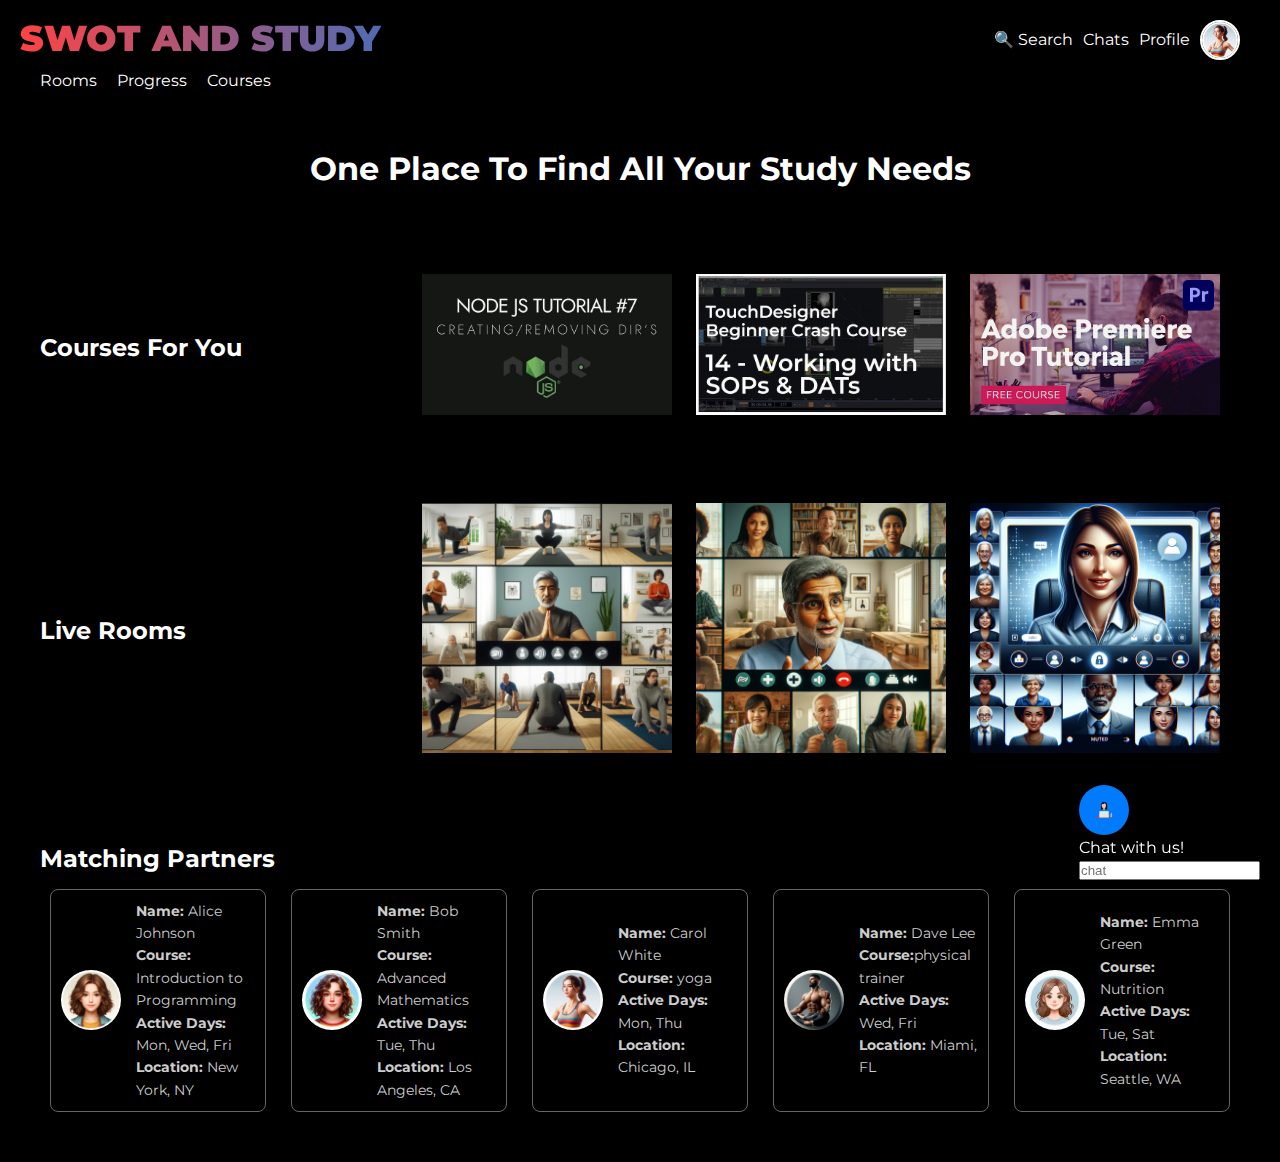
==== index.html @ 8d9b11d7 "Initial commit of website files" ====
<html lang="en">
<head>
    <meta charset="UTF-8">
    <meta name="viewport" content="width=device-width, initial-scale=1.0">
    <title>SWOT and STUDY</title>
    <link href="https://fonts.googleapis.com/css2?family=Montserrat:wght@400;700;900&display=swap" rel="stylesheet">
    <link rel="stylesheet" href="styles.css">
</head>
<body>

<header>
    <nav>
       <div class="logo" style="background: linear-gradient(90deg, #ff4343, #506bb4); -webkit-background-clip: text; -webkit-text-fill-color: transparent;">SWOT AND STUDY</div>

        <div class="menu">
    <div id="search-box" class="hidden">
        <input type="text" placeholder="Enter a name..." id="search-input" onkeyup="searchContent(event)">
    </div>
    <a href="#rooms">Rooms</a>
    <a href="#progress">Progress</a>
    <a href="#courses">Courses</a>
</div>
    </nav>
<nav>
<div class="btnalignright">
	<a href="profile.html" class="search-icon" onclick="toggleSearch()">🔍 	Search</a>
	<a href="login.html">Chats</a>
	<a href="profile.html">Profile</a>
	<a href="profile.html">
<img src="path-to-image-3.jpg" alt="ProfilePicture">
</a>

</div>
</nav>
</header>

<main>
    <section class="hero">
        <h1>One Place To Find All Your Study Needs</h1>
    </section>

  <!-- Placeholder for dynamically loaded course content -->
  <section class="course-menu">
    <!-- Course items will be dynamically loaded here -->
  </section>

   <section class="ad-section">
        <h2>Courses For You</h2>
        <div class="ad-images">
            <img src="path-to-your-course-ad-placeholder.jpg" alt="Course 	Advertisement">
            <img src="path-to-your-1course-ad-placeholder.jpg" alt="Course Advertisement">
            <img src="path-to-your-2course-ad-placeholder.jpg" alt="Course Advertisement">
        </div>
    </section>
  
    <section class="ad-section2">
        <h2>Live Rooms</h2>
        <div class="ad-images">
            <img src="path-to-your-3course-ad-placeholder.jpg" alt="Course Advertisement">
            <img src="path-to-your-4course-ad-placeholder.jpg" alt="Course Advertisement">
            <img src="path-to-your-5course-ad-placeholder.jpg" alt="Course Advertisement">
        </div>
    </section>

<section class="matching-partners">
  <h2>Matching Partners</h2>
  <div class="partners-container">
    <div class="partner-profile">
      <img src="path-to-image-1.jpg" alt="Profile Picture">
      <div class="partner-details">
        <strong>Name:</strong> Alice Johnson<br>
        <strong>Course:</strong> Introduction to Programming<br>
        <strong>Active Days:</strong> Mon, Wed, Fri<br>
        <strong>Location:</strong> New York, NY
      </div>
    </div>
    <div class="partner-profile">
      <img src="path-to-image-2.jpg" alt="Profile Picture">
      <div class="partner-details">
        <strong>Name:</strong> Bob Smith<br>
        <strong>Course:</strong> Advanced Mathematics<br>
        <strong>Active Days:</strong> Tue, Thu<br>
        <strong>Location:</strong> Los Angeles, CA
      </div>
    </div>
    <div class="partner-profile">
      <img src="path-to-image-3.jpg" alt="Profile Picture">
      <div class="partner-details">
        <strong>Name:</strong> Carol White<br>
        <strong>Course:</strong> yoga<br>
        <strong>Active Days:</strong> Mon, Thu<br>
        <strong>Location:</strong> Chicago, IL
      </div>
    </div>
    <div class="partner-profile">
      <img src="path-to-image-4.jpg" alt="Profile Picture">
      <div class="partner-details">
        <strong>Name:</strong> Dave Lee<br>
        <strong>Course:</strong>physical trainer<br>
        <strong>Active Days:</strong> Wed, Fri<br>
        <strong>Location:</strong> Miami, FL
      </div>
    </div>
    <div class="partner-profile">
      <img src="path-to-image-5.jpg" alt="Profile Picture">
      <div class="partner-details">
        <strong>Name:</strong> Emma Green<br>
        <strong>Course:</strong> Nutrition<br>
        <strong>Active Days:</strong> Tue, Sat<br>
        <strong>Location:</strong> Seattle, WA
      </div>
    </div>
  </div>
</section>



</main>
<div id="chatbot">
    <div id="chatbot-circle" onclick="toggleChatbot()">
        <img src="chat-icon.png" alt="Chat Icon" class="chatbot-icon"/> <!-- Replace with your chat icon -->
    </div>
    <div id="chat-window" class="hidden">
        <div id="messages"></div>
	<p class="chatbot-text">Chat with us!</p>
        <input type="text" id="chat-input" placeholder="chat" onkeypress="sendMessage(event)">
    </div>
</div>

<script src="scripts.js"></script>
</body>
</html>
---- styles.css ----
* {
    margin: 0;
    padding: 0;
    box-sizing: border-box;
}

body {
    font-family: 'Montserrat', sans-serif;
    line-height: 1.6;
    background-color: #000;
    color: #fff;
}

header {
    background: rgba(0, 0, 0, 0.9);
    color: #6e8ff6;
    padding: 10px 20px;
    display: flex;
    justify-content: space-between;
    
}

.logo {
    font-weight: 900;
    font-size: 36px;
}
.menu {
  display: flex;
  align-items: center; /* Aligns items along the center line */
}
.menu a {
    text-decoration: none;
    transition: transform 0.2s, color 0.2s;
    color: #fff;
    margin-left: 20px;
    font-weight: 400;
    font-size: 16px;
}

.menu a:hover {
    transform: scale(1.1);
    color: #cbbcc0;
}

.hero {
    padding: 40px;
    text-align: center;
    text-shadow: 2px 2px 4px rgba(0,0,0,0.5);
}

.ad-section, .ad-section2 {
    padding: 40px;
    display: flex;
    align-items: center;
    justify-content: space-between;
}

.ad-images img {
    width: 100%;
    transition: transform 0.3s ease, filter 0.3s ease;
    height: auto;
    max-width: 250px;
    margin-right: 20px;
}

.ad-images img:hover {
    transform: scale(1.07);
    filter: brightness(1.2);
    z-index: 2;
}

header.sticky {
    position: fixed;
    top: 0;
    width: 100%;
    transition: background-color 0.3s;
}

.matching-partners {
    padding: 40px;
    background-color: #000;
    color: #fff;
}

.partners-container {
    display: flex;
    justify-content: space-between;
    flex-wrap: wrap;
}

.partner-profile {
    flex: 0 1 18%;
    display: flex;
    align-items: center;
    transition: transform 0.3s ease, box-shadow 0.3s ease;
    margin: 10px;
    background-color: #000;
    border: 1px solid #666;
    padding: 10px;
    border-radius: 8px;
    box-shadow: 0 4px 8px rgba(0,0,0,0.5);
}

.partner-profile:hover {
    transform: scale(1.07);
    box-shadow: 0 8px 16px rgba(0, 0, 0, 0.6);
}

.partner-profile img{
    width: 60px;
    height: 60px;
    transition: transform 0.3s ease, box-shadow 0.3s ease;
    cursor: pointer;
    border-radius: 50%;
    margin-right: 15px;
}

.partner-details {
    font-size: 14px;
    color: #ccc;
}
.partner-profile img:hover,
.partner-profile img.active {
  transform: scale(1.3); /* Slightly enlarges the image */
  box-shadow: 0 8px 16px rgba(0, 0, 0, 0.75); /* Adds shadow for depth */
  z-index: 10; /* Ensures the image is above others */
}
#search-box {
    position: absolute;
    right: 10;
    top: 60%;
    background: white;
    border: none;
    padding: 10px;
    display: none; /* Hidden by default */
    transition: all 0.3s ease; /* Smooth transition for showing and hiding */
}

#search-input {
    width: 200px;
    padding: 8px;
    border: 1px solid #fff;
    background-color: transparent;
    color: white;
    font-size: 16px;
    border-radius: 4px;
}
#chatbot {
    position: fixed;
    bottom: 20px;
    right: 20px;
    z-index: 1000; /* Ensure it is on top and not covered by other elements */
}

#chatbot-circle {
    background-color: #007bff;
    width: 50px; /* Set a reasonable size for the circle */
    height: 50px; /* Keep the height the same as the width for a perfect circle */
    border-radius: 50%;
    display: flex;
    justify-content: center;
    align-items: center;
    cursor: pointer;
    box-shadow: 0 2px 10px rgba(0,0,0,0.2);
}

.chatbot-icon {
    width: 24px; /* Adjust icon size to fit inside the circle */
    height: auto; /* Maintain aspect ratio */
}
/* Profile Page Styles */
.profile-container {
    padding: 40px;
    color: #fff;
    background-color: #000;
    border-radius: 8px;
    max-width: 800px;
    margin: 0 auto; /* Center the content */
    box-shadow: 0 4px 12px rgba(0, 0, 0, 0.3); /* Light shadow for depth */
}

.profile-container h2 {
    font-size: 24px;
    font-weight: 700;
    text-align: center; /* Center-align the heading */
}

.profile-details {
    padding: 20px;
    background-color: #111; /* Slightly lighter shade for contrast */
    border-radius: 8px;
    box-shadow: 0 4px 8px rgba(0, 0, 0, 0.2); /* Subtle shadow effect */
}

.profile-details p {
    margin-bottom: 10px;
}

.auth-container {
    padding: 40px;
    background-color: #000;
    color: #fff;
    border-radius: 8px;
    max-width: 500px;
    margin: 0 auto; /* Center-align the container */
}

.auth-container h2 {
    font-size: 24px;
    text-align: center;
}

.auth-container form {
    display: flex;
    flex-direction: column;
    gap: 20px; /* Space between form elements */
}

.auth-container input {
    padding: 10px;
    border: 1px solid #666; /* Subtle border for inputs */
    border-radius: 4px;
    background: #222; /* Dark background for inputs */
    color: #fff;
}

.auth-container button {
    padding: 10px;
    font-size: 16px;
    background: #6e8ff6; /* Matching the header color */
    border: none;
    border-radius: 4px;
    color: #fff;
    cursor: pointer;
    transition: background 0.3s; /* Smooth transition on hover */
}

.auth-container button:hover {
    background: #506bb4; /* Darker shade on hover */
}

.auth-container a {
    text-decoration: none;
    color: #6e8ff6;
}

.auth-container a:hover {
    text-decoration: underline; /* Add underline on hover */
}
.profile-pic {
    width: 60px; /* Same as partner profile */
    height: 60px; /* Same as partner profile */
    border-radius: 50%; /* Circular shape */
    transition: transform 0.3s ease, box-shadow 0.3s ease; /* Smooth transition */
    cursor: pointer; /* Pointer cursor for interactivity */
}

.profile-pic:hover {
    transform: scale(1.3); /* Enlarges the image on hover */
    box-shadow: 0 8px 16px rgba(0, 0, 0, 0.75); /* Shadow effect for depth */
}
/* Headings with light grey color and special effects */
.profile-container h2, .profile-container h3 {
    color: #ccc; /* Light grey */
    text-shadow: 1px 1px 4px rgba(0, 0, 0, 0.5); /* Subtle shadow */
    font-weight: 700; /* Bold font weight for headings */
    transition: color 0.3s; /* Smooth transition for hover effects */
}

.profile-container h2:hover, .profile-container h3:hover {
    color: #6e8ff6; /* Change color on hover for a dynamic effect */
}

/* Softer white for text elements */
.profile-info, .profile-details, .profile-stats {
    color: #ddd; /* Softer shade of white for better contrast */
    font-family: 'Montserrat', sans-serif; /* Clean, modern font */
}

.profile-info p, .profile-details p {
    line-height: 1.4; /* Better readability with increased line height */
    font-size: 16px; /* Standard font size for text */
}

/* Edit profile section with improved button styles */
.edit-profile button {
    padding: 12px; /* Slightly larger padding for a more comfortable button */
    font-size: 16px;
    background: linear-gradient(90deg, #6e8ff6, #506bb4); /* Gradient background */
    border: none;
    border-radius: 4px;
    color: #fff;
    cursor: pointer;
    transition: background 0.3s; /* Smooth transition for hover effects */
}

.edit-profile button:hover {
    background: linear-gradient(90deg, #506bb4, #6e8ff6); /* Reverse gradient on hover */
}
.btnalignright {
    display: flex;
    align-items: center;
    justify-content: flex-end; /* Ensure elements align to the right */
    padding: 10px;
    background-color: #000;
    border-radius: 8px;
}
.btnalignright img {
    width: 40px;
    height: 40px;
    border-radius: 50%; /* Circular shape */
    border: 2px solid #fff;
    transition: transform 0.3s ease;
    cursor: pointer;
}


.btnalignright img:hover {
    transform: scale(1.1);
    box-shadow: 0 8px 16px rgba(0, 0, 0, 0.75); /* Shadow effect */
}
.btnalignright a {
    font-size: 16px;
    color: #fff;
    text-decoration: none;
    margin-right: 10px; /* Adjust this for spacing between text and image */
}
.btnalignright a:hover {
    transform: scale(1.1);
    color: #cbbcc0;
}
login-container {
    display: flex;
    flex-direction: column;
    justify-content: center;
    align-items: center;
    height: 100vh; /* Full viewport height */
}

.login-title {
    font-size: 48px; /* Font size for the logo */
    font-weight: 700; /* Bold weight */
    display: inline-block; /* Keep the logo in line */
    background: linear-gradient(90deg, #ff4343, #506bb4); /* Linear gradient */
    -webkit-background-clip: text; /* Clip background to text */
    -webkit-text-fill-color: transparent; /* Make text transparent to reveal gradient */
    transition: color 1s ease; /* Smooth transition for focus */
}

/* Form for login inputs and buttons */
.login-form {
    background: rgba(255, 255, 255, 0.1); /* Light background for form */
    padding: 30px; /* Padding around form */
    border-radius: 10px; /* Smooth edges */
    box-shadow: 0 10px 30px rgba(0, 0, 0, 0.5); /* Subtle shadow for depth */
}

/* Input fields for email and password */
.login-input {
    width: 100%; /* Full width */
    padding: 10px;
    border: none; /* Clean look */
    border-radius: 5px; /* Smooth edges */
    background: rgba(255, 255, 255, 0.2); /* Light background */
    color: white; /* White text */
    font-size: 16px; /* Standard font size */
    margin-bottom: 10px; /* Space between inputs */
}

/* Sign-in button */
.login-button {
    width: 100%; /* Full width */
    padding: 12px; /* Padding for a comfortable button */
    background: linear-gradient(90deg, #6e8ff6, #506bb4); /* Gradient */
    border: none; /* Clean edges */
    border-radius: 5px; /* Rounded corners */
    color: white; /* White text */
    font-size: 18px; /* Larger font size */
    cursor: pointer; /* Pointer cursor */
    transition: background 0.3s ease; /* Smooth hover transition */
}

/* Hover effect for sign-in button */
.login-button:hover {
    background: linear-gradient(90deg, #506bb4, #6e8ff6); /* Gradient reverse on hover */
}

/* Social login section */
.social-login {
    margin-top: 10px; /* Space above social login */
    text-align: center; /* Center-align text */
}

/* Social login icons */
.social-icons {
    display: flex;
    justify-content: center; /* Center-align icons */
    gap: 15px; /* Space between icons */
}

/* Social icons for different platforms */
.social-icons a {
    display: inline-block; /* Ensure icons align properly */
    width: 30px; /* Size for icons */
    height: 30px;
    border-radius: 50%; /* Circular shape */
}

/* Links for 'Sign Up' and 'Forgot Password' */
.login-links {
    margin-top: 10px; /* Space above links */
    display: flex;
    justify-content: space-between; /* Space out links */
}

/* Styling for 'Sign Up' and 'Forgot Password' links */
.signup-link,
.forgot-password {
    color: #6e8ff6; /* Matching site theme */
    text-decoration: none; /* No underlining */
    transition: color 0.3s ease; /* Smooth hover transition */
}

/* Hover effect for links */
.signup-link:hover,
.forgot-password:hover {
    color: #cbbcc0; /* Change color on hover */
}
login-container {
    display: flex;
    flex-direction: column;
    justify-content: center;
    align-items: center;
    height: 100vh; /* Full viewport height */
}



/* Form for login inputs and buttons */
.login-form {
    background: rgba(255, 255, 255, 0.1); /* Light background for form */
    padding: 30px; /* Padding around form */
    border-radius: 10px; /* Smooth edges */
    box-shadow: 0 10px 30px rgba(0, 0, 0, 0.5); /* Subtle shadow for depth */
}

/* Input fields for email and password */
.login-input {
    width: 100%; /* Full width */
    padding: 10px;
    border: none; /* Clean look */
    border-radius: 5px; /* Smooth edges */
    background: rgba(255, 255, 255, 0.2); /* Light background */
    color: white; /* White text */
    font-size: 16px; /* Standard font size */
    margin-bottom: 10px; /* Space between inputs */
}

/* Sign-in button */
.login-button {
    width: 100%; /* Full width */
    padding: 12px; /* Padding for a comfortable button */
    background: linear-gradient(90deg, #6e8ff6, #506bb4); /* Gradient */
    border: none; /* Clean edges */
    border-radius: 5px; /* Rounded corners */
    color: white; /* White text */
    font-size: 18px; /* Larger font size */
    cursor: pointer; /* Pointer cursor */
    transition: background 0.3s ease; /* Smooth hover transition */
}

/* Hover effect for sign-in button */
.login-button:hover {
    background: linear-gradient(90deg, #506bb4, #6e8ff6); /* Gradient reverse on hover */
}

/* Social login section */
.social-login {
    margin-top: 10px; /* Space above social login */
    text-align: center; /* Center-align text */
}

/* Social login icons */
.social-icons {
    display: flex;
    justify-content: center; /* Center-align icons */
    gap: 15px; /* Space between icons */
}

/* Social icons for different platforms */
.social-icons a {
    display: inline-block; /* Ensure icons align properly */
    width: 30px; /* Size for icons */
    height: 30px;
    border-radius: 50%; /* Circular shape */
}

/* Links for 'Sign Up' and 'Forgot Password' */
.login-links {
    margin-top: 10px; /* Space above links */
    display: flex;
    justify-content: space-between; /* Space out links */
}

/* Styling for 'Sign Up' and 'Forgot Password' links */
.signup-link,
.forgot-password {
    color: #6e8ff6; /* Matching site theme */
    text-decoration: none; /* No underlining */
    transition: color 0.3s ease; /* Smooth hover transition */
}

/* Hover effect for links */
.signup-link:hover,
.forgot-password:hover {
    color: #cbbcc0; /* Change color on hover */
}
login-container {
    display: flex;
    flex-direction: column;
    justify-content: center;
    align-items: center;
    height: 100vh; /* Full viewport height */
}



/* Form for login inputs and buttons */
.login-form {
    background: rgba(255, 255, 255, 0.1); /* Light background for form */
    padding: 30px; /* Padding around form */
    border-radius: 10px; /* Smooth edges */
    box-shadow: 0 10px 30px rgba(0, 0, 0, 0.5); /* Subtle shadow for depth */
}

/* Input fields for email and password */
.login-input {
    width: 100%; /* Full width */
    padding: 10px;
    border: none; /* Clean look */
    border-radius: 5px; /* Smooth edges */
    background: rgba(255, 255, 255, 0.2); /* Light background */
    color: white; /* White text */
    font-size: 16px; /* Standard font size */
    margin-bottom: 10px; /* Space between inputs */
}

/* Sign-in button */
.login-button {
    width: 100%; /* Full width */
    padding: 12px; /* Padding for a comfortable button */
    background: linear-gradient(90deg, #6e8ff6, #506bb4); /* Gradient */
    border: none; /* Clean edges */
    border-radius: 5px; /* Rounded corners */
    color: white; /* White text */
    font-size: 18px; /* Larger font size */
    cursor: pointer; /* Pointer cursor */
    transition: background 0.3s ease; /* Smooth hover transition */
}

/* Hover effect for sign-in button */
.login-button:hover {
    background: linear-gradient(90deg, #506bb4, #6e8ff6); /* Gradient reverse on hover */
}

/* Social login section */
.social-login {
    margin-top: 10px; /* Space above social login */
    text-align: center; /* Center-align text */
}

/* Social login icons */
.social-icons {
    display: flex;
    justify-content: center; /* Center-align icons */
    gap: 15px; /* Space between icons */
}

/* Social icons for different platforms */
.social-icons a {
    display: inline-block; /* Ensure icons align properly */
    width: 30px; /* Size for icons */
    height: 30px;
    border-radius: 50%; /* Circular shape */
}

/* Links for 'Sign Up' and 'Forgot Password' */
.login-links {
    margin-top: 10px; /* Space above links */
    display: flex;
    justify-content: space-between; /* Space out links */
}

/* Styling for 'Sign Up' and 'Forgot Password' links */
.signup-link,
.forgot-password {
    color: #fff; /* Matching site theme */
    text-decoration: none; /* No underlining */
    transition: color 0.3s ease; /* Smooth hover transition */
}

/* Hover effect for links */
.signup-link:hover,
.forgot-password:hover {
    color: #cbbcc0; /* Change color on hover */
}
.login-container {
    display: flex;
    flex-direction: column;
    justify-content: center;
    align-items: center;
    height: 100vh; /* Full viewport height */
}

/* Login form container */
.login-form {
    background: rgba(255, 255, 255, 0.1); /* Light background for the form */
    padding: 30px; /* Padding around the form */
    border-radius: 10px; /* Smooth edges */
    box-shadow: 0 10px 30px rgba(0, 0, 0, 0.5); /* Subtle shadow for depth */
}

/* Input fields for email and password */
.login-input {
    width: 100%; /* Full width */
    padding: 10px;
    border: none; /* No borders */
    border-radius: 5px; /* Rounded edges */
    background: rgba(255, 255, 255, 0.2); /* Light background */
    color: white; /* White text */
    font-size: 16px; /* Standard font size */
    margin-bottom: 10px; /* Space between inputs */
}

/* Sign-in button styling */
.login-button {
    width: 100%; /* Full width */
    padding: 12px; /* Comfortable padding */
    background: linear-gradient(90deg, #ff4343, #506bb4);
    border-radius: 5px; /* Rounded edges */
    color: white; /* White text */
    font-size: 18px; /* Larger font size */
    cursor: pointer; /* Interactive cursor */
    transition: background 0.3s ease; /* Smooth hover transition */
}

/* Hover effect for sign-in button */
.login-button:hover {
    background: linear-gradient(90deg, #506bb4, #6e8ff6); /* Gradient reverse on hover */
}

/* Social login section and alignment */
.social-login {
    text-align: center; /* Center-align the social login section */
    margin-top: 20px; /* Space above the social login */
}

/* Ensure proper spacing and alignment for social icons */
.social-icons {
    display: flex;
    justify-content: center; /* Center-align icons */
    gap: 20px; /* Ensure proper spacing between icons */
}

/* Social media icons styling */
.social-icons a {
    display: inline-block; /* Ensure inline behavior */
    text-decoration: none; /* No underline */
    color: #fff; /* Consistent color for links */
}

.social-icons img {
    width: 30px; /* Consistent size for icons */
    height: 30px;
    border-radius: 50%; /* Circular shape */
    transition: transform 0.3s ease; /* Smooth hover transition */
}

/* Hover effect for social icons */
.social-icons img:hover {
    transform: scale(1.1); /* Slightly enlarge on hover */
}
.background-text {
    position: absolute;
    top: 0;
    left: 0;
    width: 100%; /* Full width */
    height: 100%; /* Full height */
    z-index: -1; /* Keep in the background */
    display: flex;
    flex-direction: row; /* Align words in a column */
    justify-content: center; /* Center vertically */
    align-items: start; /* Center horizontally */
    font-size: 72px; /* Moderate font size */
    text-align: center; /* Center text */
    transition: opacity 1s ease; /* Smooth transition */
}
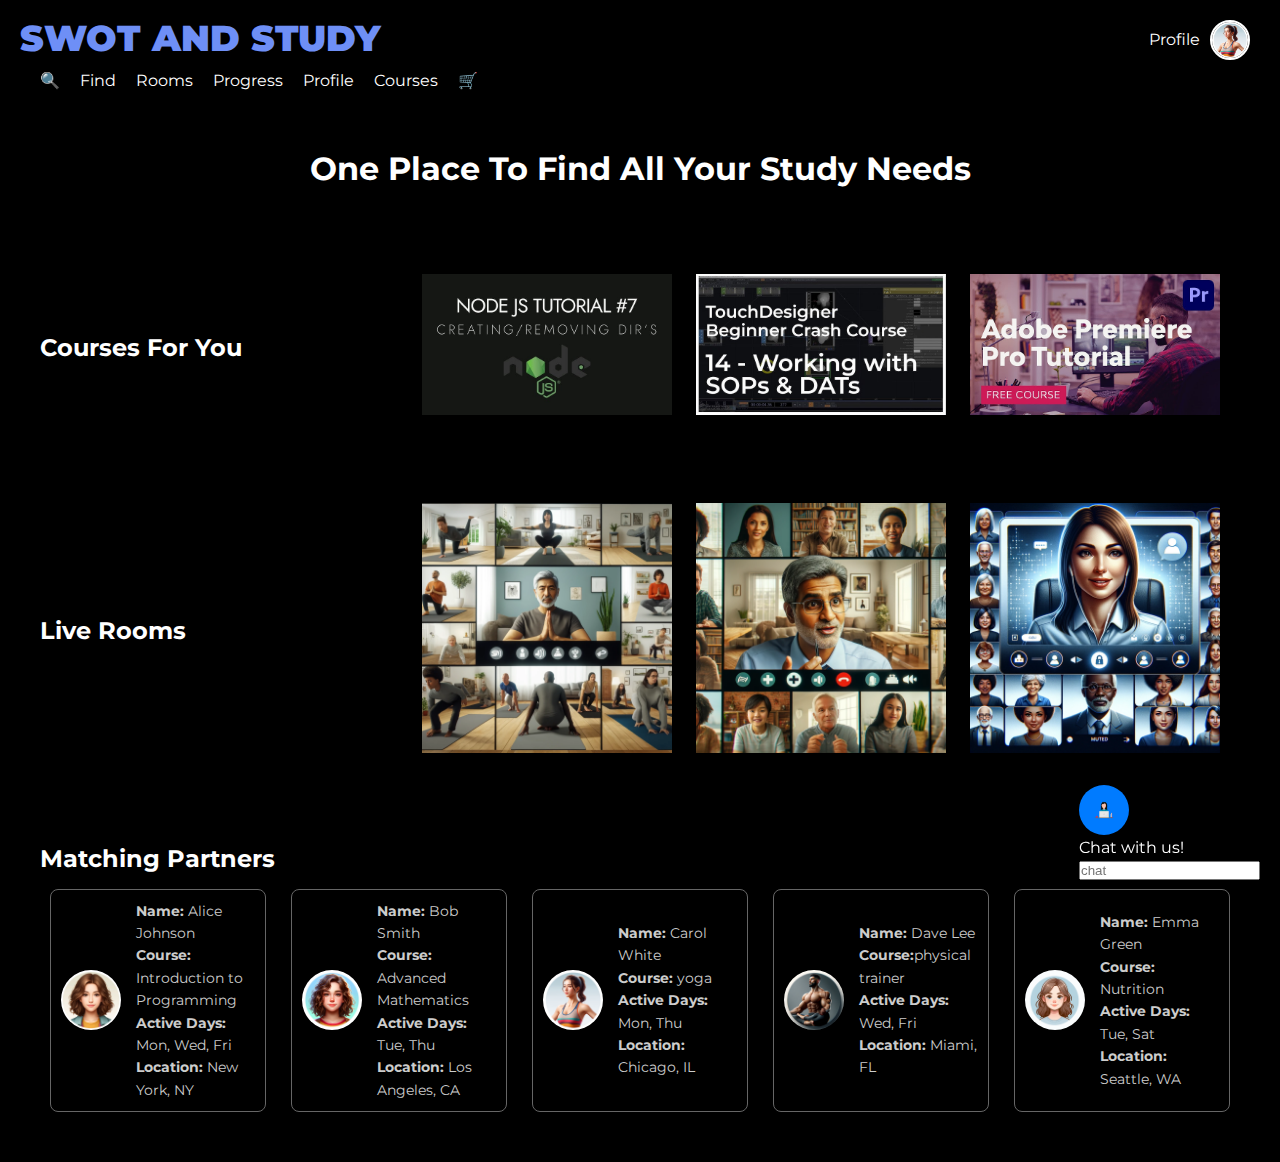
==== commit e6fd745f: "Create index.html" ====
--- a/index.html
+++ b/index.html
@@ -10,25 +10,24 @@
 
 <header>
     <nav>
-       <div class="logo" style="background: linear-gradient(90deg, #ff4343, #506bb4); -webkit-background-clip: text; -webkit-text-fill-color: transparent;">SWOT AND STUDY</div>
-
+        <div class="logo">SWOT AND STUDY</div>
         <div class="menu">
+    <a href="profile.html" class="search-icon" onclick="toggleSearch()">🔍</a>
     <div id="search-box" class="hidden">
         <input type="text" placeholder="Enter a name..." id="search-input" onkeyup="searchContent(event)">
     </div>
+    <a href="#Find"> Find </a>
     <a href="#rooms">Rooms</a>
     <a href="#progress">Progress</a>
+    <a href="profile.html">Profile</a>
     <a href="#courses">Courses</a>
+    <a href="#cart">🛒</a>
 </div>
     </nav>
 <nav>
 <div class="btnalignright">
-	<a href="profile.html" class="search-icon" onclick="toggleSearch()">🔍 	Search</a>
-	<a href="login.html">Chats</a>
 	<a href="profile.html">Profile</a>
-	<a href="profile.html">
-<img src="path-to-image-3.jpg" alt="ProfilePicture">
-</a>
+	<img src="path-to-image-3.jpg" alt="ProfilePicture">
 
 </div>
 </nav>
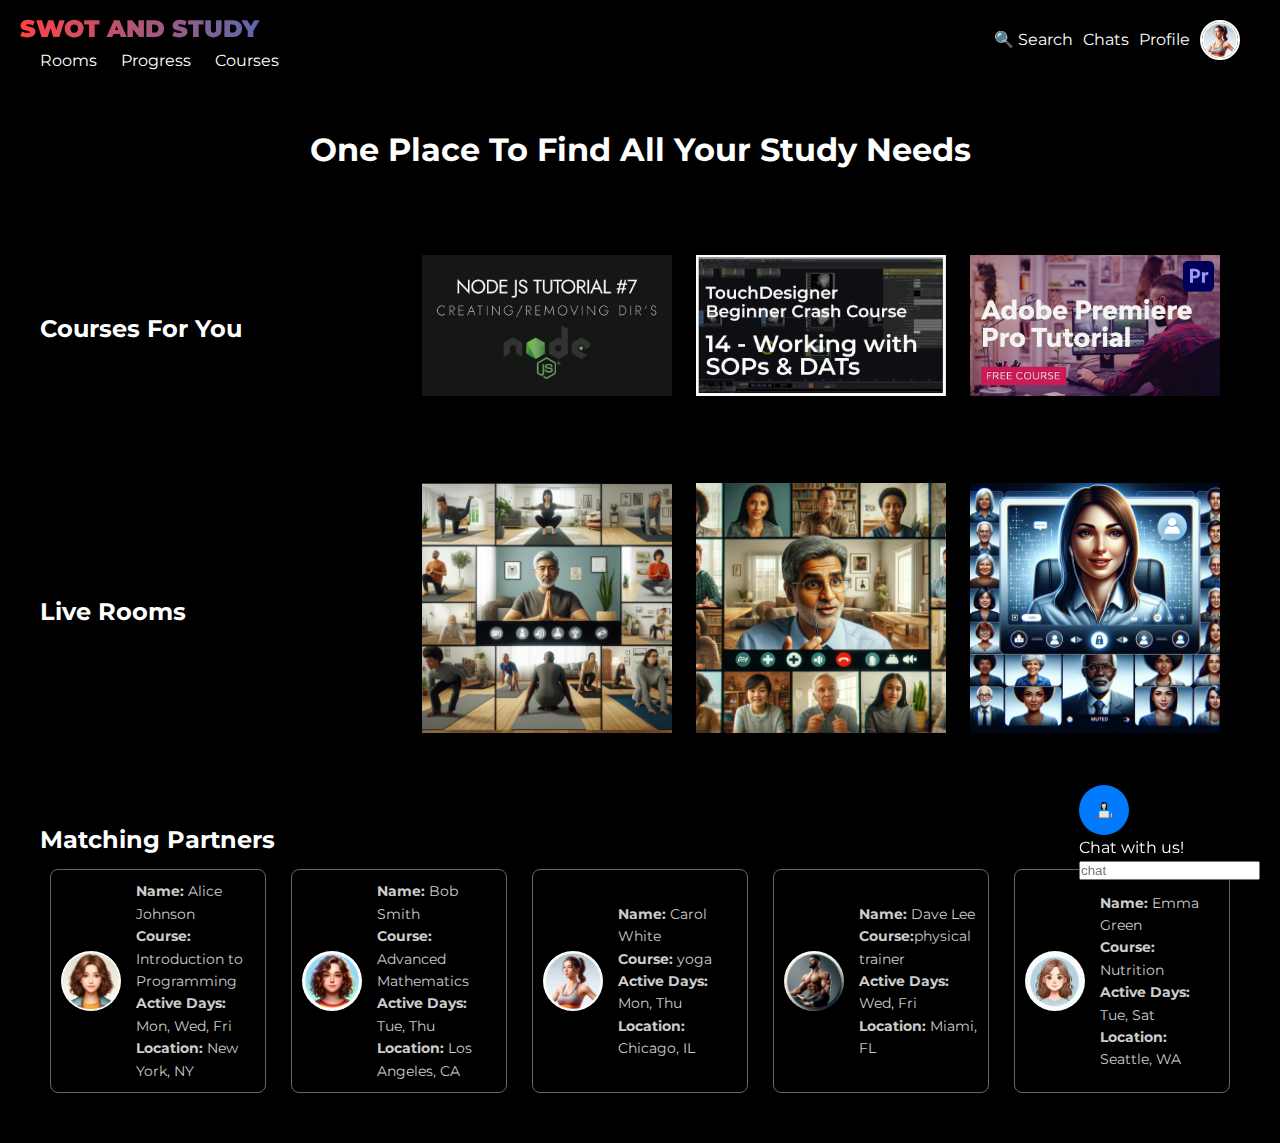
==== commit a044b11f: "Update index.html" ====
--- a/index.html
+++ b/index.html
@@ -10,24 +10,25 @@
 
 <header>
     <nav>
-        <div class="logo">SWOT AND STUDY</div>
+       <div class="logo" style="background: linear-gradient(90deg, #ff4343, #506bb4); -webkit-background-clip: text; -webkit-text-fill-color: transparent;">SWOT AND STUDY</div>
+
         <div class="menu">
-    <a href="profile.html" class="search-icon" onclick="toggleSearch()">🔍</a>
     <div id="search-box" class="hidden">
         <input type="text" placeholder="Enter a name..." id="search-input" onkeyup="searchContent(event)">
     </div>
-    <a href="#Find"> Find </a>
     <a href="#rooms">Rooms</a>
-    <a href="#progress">Progress</a>
-    <a href="profile.html">Profile</a>
+    <a href="progress.html">Progress</a>
     <a href="#courses">Courses</a>
-    <a href="#cart">🛒</a>
 </div>
     </nav>
 <nav>
 <div class="btnalignright">
+	<a href="profile.html" class="search-icon" onclick="toggleSearch()">🔍 	Search</a>
+	<a href="login.html">Chats</a>
 	<a href="profile.html">Profile</a>
-	<img src="path-to-image-3.jpg" alt="ProfilePicture">
+	<a href="profile.html">
+<img src="path-to-image-3.jpg" alt="ProfilePicture">
+</a>
 
 </div>
 </nav>
--- a/styles.css
+++ b/styles.css
@@ -22,12 +22,9 @@
 
 .logo {
     font-weight: 900;
-    font-size: 36px;
-}
-.menu {
-  display: flex;
-  align-items: center; /* Aligns items along the center line */
-}
+    font-size: 24px;
+}
+
 .menu a {
     text-decoration: none;
     transition: transform 0.2s, color 0.2s;
@@ -313,7 +310,10 @@
     transition: transform 0.3s ease;
     cursor: pointer;
 }
-
+.btnalignright:hover {
+    transform: scale(1.07);
+    box-shadow: 0 8px 16px rgba(0, 0, 0, 0.6);
+}
 
 .btnalignright img:hover {
     transform: scale(1.1);
@@ -325,374 +325,3 @@
     text-decoration: none;
     margin-right: 10px; /* Adjust this for spacing between text and image */
 }
-.btnalignright a:hover {
-    transform: scale(1.1);
-    color: #cbbcc0;
-}
-login-container {
-    display: flex;
-    flex-direction: column;
-    justify-content: center;
-    align-items: center;
-    height: 100vh; /* Full viewport height */
-}
-
-.login-title {
-    font-size: 48px; /* Font size for the logo */
-    font-weight: 700; /* Bold weight */
-    display: inline-block; /* Keep the logo in line */
-    background: linear-gradient(90deg, #ff4343, #506bb4); /* Linear gradient */
-    -webkit-background-clip: text; /* Clip background to text */
-    -webkit-text-fill-color: transparent; /* Make text transparent to reveal gradient */
-    transition: color 1s ease; /* Smooth transition for focus */
-}
-
-/* Form for login inputs and buttons */
-.login-form {
-    background: rgba(255, 255, 255, 0.1); /* Light background for form */
-    padding: 30px; /* Padding around form */
-    border-radius: 10px; /* Smooth edges */
-    box-shadow: 0 10px 30px rgba(0, 0, 0, 0.5); /* Subtle shadow for depth */
-}
-
-/* Input fields for email and password */
-.login-input {
-    width: 100%; /* Full width */
-    padding: 10px;
-    border: none; /* Clean look */
-    border-radius: 5px; /* Smooth edges */
-    background: rgba(255, 255, 255, 0.2); /* Light background */
-    color: white; /* White text */
-    font-size: 16px; /* Standard font size */
-    margin-bottom: 10px; /* Space between inputs */
-}
-
-/* Sign-in button */
-.login-button {
-    width: 100%; /* Full width */
-    padding: 12px; /* Padding for a comfortable button */
-    background: linear-gradient(90deg, #6e8ff6, #506bb4); /* Gradient */
-    border: none; /* Clean edges */
-    border-radius: 5px; /* Rounded corners */
-    color: white; /* White text */
-    font-size: 18px; /* Larger font size */
-    cursor: pointer; /* Pointer cursor */
-    transition: background 0.3s ease; /* Smooth hover transition */
-}
-
-/* Hover effect for sign-in button */
-.login-button:hover {
-    background: linear-gradient(90deg, #506bb4, #6e8ff6); /* Gradient reverse on hover */
-}
-
-/* Social login section */
-.social-login {
-    margin-top: 10px; /* Space above social login */
-    text-align: center; /* Center-align text */
-}
-
-/* Social login icons */
-.social-icons {
-    display: flex;
-    justify-content: center; /* Center-align icons */
-    gap: 15px; /* Space between icons */
-}
-
-/* Social icons for different platforms */
-.social-icons a {
-    display: inline-block; /* Ensure icons align properly */
-    width: 30px; /* Size for icons */
-    height: 30px;
-    border-radius: 50%; /* Circular shape */
-}
-
-/* Links for 'Sign Up' and 'Forgot Password' */
-.login-links {
-    margin-top: 10px; /* Space above links */
-    display: flex;
-    justify-content: space-between; /* Space out links */
-}
-
-/* Styling for 'Sign Up' and 'Forgot Password' links */
-.signup-link,
-.forgot-password {
-    color: #6e8ff6; /* Matching site theme */
-    text-decoration: none; /* No underlining */
-    transition: color 0.3s ease; /* Smooth hover transition */
-}
-
-/* Hover effect for links */
-.signup-link:hover,
-.forgot-password:hover {
-    color: #cbbcc0; /* Change color on hover */
-}
-login-container {
-    display: flex;
-    flex-direction: column;
-    justify-content: center;
-    align-items: center;
-    height: 100vh; /* Full viewport height */
-}
-
-
-
-/* Form for login inputs and buttons */
-.login-form {
-    background: rgba(255, 255, 255, 0.1); /* Light background for form */
-    padding: 30px; /* Padding around form */
-    border-radius: 10px; /* Smooth edges */
-    box-shadow: 0 10px 30px rgba(0, 0, 0, 0.5); /* Subtle shadow for depth */
-}
-
-/* Input fields for email and password */
-.login-input {
-    width: 100%; /* Full width */
-    padding: 10px;
-    border: none; /* Clean look */
-    border-radius: 5px; /* Smooth edges */
-    background: rgba(255, 255, 255, 0.2); /* Light background */
-    color: white; /* White text */
-    font-size: 16px; /* Standard font size */
-    margin-bottom: 10px; /* Space between inputs */
-}
-
-/* Sign-in button */
-.login-button {
-    width: 100%; /* Full width */
-    padding: 12px; /* Padding for a comfortable button */
-    background: linear-gradient(90deg, #6e8ff6, #506bb4); /* Gradient */
-    border: none; /* Clean edges */
-    border-radius: 5px; /* Rounded corners */
-    color: white; /* White text */
-    font-size: 18px; /* Larger font size */
-    cursor: pointer; /* Pointer cursor */
-    transition: background 0.3s ease; /* Smooth hover transition */
-}
-
-/* Hover effect for sign-in button */
-.login-button:hover {
-    background: linear-gradient(90deg, #506bb4, #6e8ff6); /* Gradient reverse on hover */
-}
-
-/* Social login section */
-.social-login {
-    margin-top: 10px; /* Space above social login */
-    text-align: center; /* Center-align text */
-}
-
-/* Social login icons */
-.social-icons {
-    display: flex;
-    justify-content: center; /* Center-align icons */
-    gap: 15px; /* Space between icons */
-}
-
-/* Social icons for different platforms */
-.social-icons a {
-    display: inline-block; /* Ensure icons align properly */
-    width: 30px; /* Size for icons */
-    height: 30px;
-    border-radius: 50%; /* Circular shape */
-}
-
-/* Links for 'Sign Up' and 'Forgot Password' */
-.login-links {
-    margin-top: 10px; /* Space above links */
-    display: flex;
-    justify-content: space-between; /* Space out links */
-}
-
-/* Styling for 'Sign Up' and 'Forgot Password' links */
-.signup-link,
-.forgot-password {
-    color: #6e8ff6; /* Matching site theme */
-    text-decoration: none; /* No underlining */
-    transition: color 0.3s ease; /* Smooth hover transition */
-}
-
-/* Hover effect for links */
-.signup-link:hover,
-.forgot-password:hover {
-    color: #cbbcc0; /* Change color on hover */
-}
-login-container {
-    display: flex;
-    flex-direction: column;
-    justify-content: center;
-    align-items: center;
-    height: 100vh; /* Full viewport height */
-}
-
-
-
-/* Form for login inputs and buttons */
-.login-form {
-    background: rgba(255, 255, 255, 0.1); /* Light background for form */
-    padding: 30px; /* Padding around form */
-    border-radius: 10px; /* Smooth edges */
-    box-shadow: 0 10px 30px rgba(0, 0, 0, 0.5); /* Subtle shadow for depth */
-}
-
-/* Input fields for email and password */
-.login-input {
-    width: 100%; /* Full width */
-    padding: 10px;
-    border: none; /* Clean look */
-    border-radius: 5px; /* Smooth edges */
-    background: rgba(255, 255, 255, 0.2); /* Light background */
-    color: white; /* White text */
-    font-size: 16px; /* Standard font size */
-    margin-bottom: 10px; /* Space between inputs */
-}
-
-/* Sign-in button */
-.login-button {
-    width: 100%; /* Full width */
-    padding: 12px; /* Padding for a comfortable button */
-    background: linear-gradient(90deg, #6e8ff6, #506bb4); /* Gradient */
-    border: none; /* Clean edges */
-    border-radius: 5px; /* Rounded corners */
-    color: white; /* White text */
-    font-size: 18px; /* Larger font size */
-    cursor: pointer; /* Pointer cursor */
-    transition: background 0.3s ease; /* Smooth hover transition */
-}
-
-/* Hover effect for sign-in button */
-.login-button:hover {
-    background: linear-gradient(90deg, #506bb4, #6e8ff6); /* Gradient reverse on hover */
-}
-
-/* Social login section */
-.social-login {
-    margin-top: 10px; /* Space above social login */
-    text-align: center; /* Center-align text */
-}
-
-/* Social login icons */
-.social-icons {
-    display: flex;
-    justify-content: center; /* Center-align icons */
-    gap: 15px; /* Space between icons */
-}
-
-/* Social icons for different platforms */
-.social-icons a {
-    display: inline-block; /* Ensure icons align properly */
-    width: 30px; /* Size for icons */
-    height: 30px;
-    border-radius: 50%; /* Circular shape */
-}
-
-/* Links for 'Sign Up' and 'Forgot Password' */
-.login-links {
-    margin-top: 10px; /* Space above links */
-    display: flex;
-    justify-content: space-between; /* Space out links */
-}
-
-/* Styling for 'Sign Up' and 'Forgot Password' links */
-.signup-link,
-.forgot-password {
-    color: #fff; /* Matching site theme */
-    text-decoration: none; /* No underlining */
-    transition: color 0.3s ease; /* Smooth hover transition */
-}
-
-/* Hover effect for links */
-.signup-link:hover,
-.forgot-password:hover {
-    color: #cbbcc0; /* Change color on hover */
-}
-.login-container {
-    display: flex;
-    flex-direction: column;
-    justify-content: center;
-    align-items: center;
-    height: 100vh; /* Full viewport height */
-}
-
-/* Login form container */
-.login-form {
-    background: rgba(255, 255, 255, 0.1); /* Light background for the form */
-    padding: 30px; /* Padding around the form */
-    border-radius: 10px; /* Smooth edges */
-    box-shadow: 0 10px 30px rgba(0, 0, 0, 0.5); /* Subtle shadow for depth */
-}
-
-/* Input fields for email and password */
-.login-input {
-    width: 100%; /* Full width */
-    padding: 10px;
-    border: none; /* No borders */
-    border-radius: 5px; /* Rounded edges */
-    background: rgba(255, 255, 255, 0.2); /* Light background */
-    color: white; /* White text */
-    font-size: 16px; /* Standard font size */
-    margin-bottom: 10px; /* Space between inputs */
-}
-
-/* Sign-in button styling */
-.login-button {
-    width: 100%; /* Full width */
-    padding: 12px; /* Comfortable padding */
-    background: linear-gradient(90deg, #ff4343, #506bb4);
-    border-radius: 5px; /* Rounded edges */
-    color: white; /* White text */
-    font-size: 18px; /* Larger font size */
-    cursor: pointer; /* Interactive cursor */
-    transition: background 0.3s ease; /* Smooth hover transition */
-}
-
-/* Hover effect for sign-in button */
-.login-button:hover {
-    background: linear-gradient(90deg, #506bb4, #6e8ff6); /* Gradient reverse on hover */
-}
-
-/* Social login section and alignment */
-.social-login {
-    text-align: center; /* Center-align the social login section */
-    margin-top: 20px; /* Space above the social login */
-}
-
-/* Ensure proper spacing and alignment for social icons */
-.social-icons {
-    display: flex;
-    justify-content: center; /* Center-align icons */
-    gap: 20px; /* Ensure proper spacing between icons */
-}
-
-/* Social media icons styling */
-.social-icons a {
-    display: inline-block; /* Ensure inline behavior */
-    text-decoration: none; /* No underline */
-    color: #fff; /* Consistent color for links */
-}
-
-.social-icons img {
-    width: 30px; /* Consistent size for icons */
-    height: 30px;
-    border-radius: 50%; /* Circular shape */
-    transition: transform 0.3s ease; /* Smooth hover transition */
-}
-
-/* Hover effect for social icons */
-.social-icons img:hover {
-    transform: scale(1.1); /* Slightly enlarge on hover */
-}
-.background-text {
-    position: absolute;
-    top: 0;
-    left: 0;
-    width: 100%; /* Full width */
-    height: 100%; /* Full height */
-    z-index: -1; /* Keep in the background */
-    display: flex;
-    flex-direction: row; /* Align words in a column */
-    justify-content: center; /* Center vertically */
-    align-items: start; /* Center horizontally */
-    font-size: 72px; /* Moderate font size */
-    text-align: center; /* Center text */
-    transition: opacity 1s ease; /* Smooth transition */
-}
-
